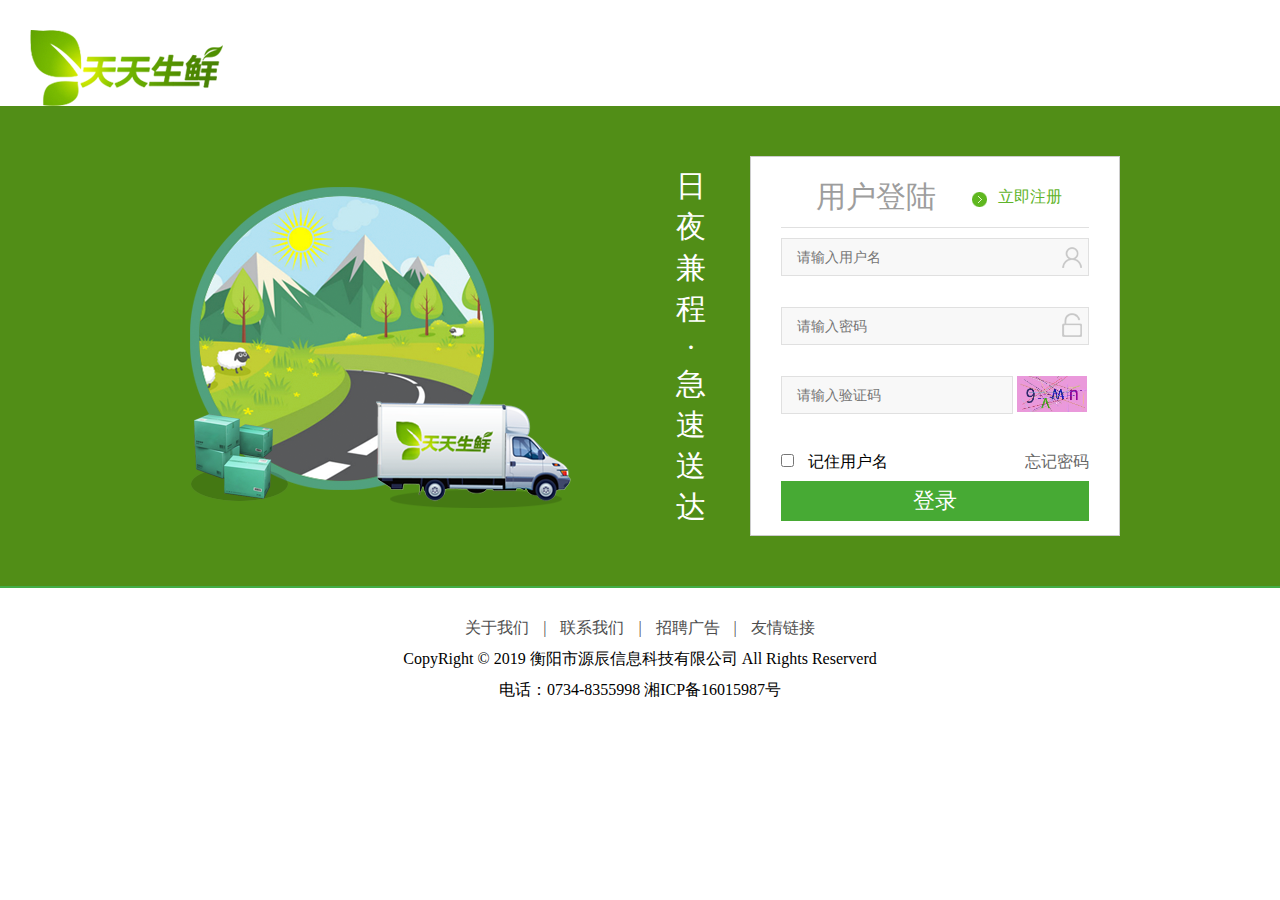
==== springcloud-fresh-user/src/main/resources/static/login.html @ 63815d95 "搭建用户中心服务器" ====
<!doctype html>
<html>
<head>
<meta charset="utf-8">
<title>天天生鲜-登陆</title>
<link rel="icon" href="images/copylogo.png">
<link rel="stylesheet" href="css/reset.css">
<link rel="stylesheet" href="css/login.css">
</head>

<body>
	<!-- logo区区域 -->
	<div class="login_top">
    	<a href="index.html" class="login_logo"><img src="images/logo02.png"></a>
    </div>
	
	<!-- 内容区域 -->
    <div class="login_form_bg">
    	<div class="login_form_wrap clearfix">
        	<div class="login_banner fl"></div>
            <div class="slogn fl">日夜兼程 · 急速送达</div>	
            <div class="login_form fr">
                <div class="login_title	clearfix">
                    <h1 class="fl">用户登陆</h1>
                    <a href="register.html" class="fl">立即注册</a>
                </div>
				<!-- 登录区域 -->
                <div class="form_input clearfix">
                    <form>
						<ul>
                            <li>
                                <input type="text" name="nickname" class="name_input" id="nickname" placeholder="请输入用户名" id="nickname">
                                <div class="user_error">输入错误</div>
                            </li>
                            <li>
                                <input type="password" name="pwd" class="pwd_input" id="pwd" placeholder="请输入密码" id="pwd">
                                <div class="pwd_error">密码错误</div>
                            </li>
                            <li>
                            	<div>
                                <input type="text" name="yzm" id="yzm" class="yzm_input"
                                placeholder="请输入验证码">
                                <img class="code" src="images/yzm.png">
                                </div>
                                    <!--<img id="code" src="http://localhost:8080/Fresh/VerifyCodeServlet">
                                    <img id="image" src="code/getCode" title="验证码图" onclick="refresh(this)"/>
                                    -->
                                <div class="code_error">验证码错误</div>
                            </li>
                            <li>
                                <div class="more_input clearfix">
                                    <input type="checkbox" name="" id="remember">
                                    <label for="remember">记住用户名</label>
                                    <a href="#">忘记密码</a>
                                </div>
                            </li>
                            <li>
                               <input type="button" value="登录" class="submit_input" onclick = "login()">
                            </li>
                      	</ul>
                    </form>
                </div>
            </div>
         </div>
    </div>
	
	<!-- 版权所有-->
    <div class="footer">
    	<div class="foot_link">
        	<a href="#">关于我们</a><span> | </span>
        	<a href="#">联系我们</a><span> | </span>
        	<a href="#">招聘广告</a><span> | </span>
            <a href="#">友情链接</a>
        </div>
        <p>CopyRight &copy;  2019 衡阳市源辰信息科技有限公司 All Rights Reserverd</p>
        <p>电话：0734-8355998 湘ICP备16015987号</p>
    </div>
	<script src="js/jquery-3.4.1.min.js"></script>
	<script>
		//切换验证码
		function refresh(obj){
			obj.src="code/getCode?"+Math.random();
		}
		
		//模拟登陆
		function login(	){
			//获取用户名
			var nickname = $("#nickname").val();
			//获取密码
			var pwd = $("#pwd").val();
			//获取验证码
			var yzm = $("#yzm").val();
			//登陆	
			if( nickname == 'yc' && pwd == 'a' && yzm == '9amn' ){
				//跳转转网页
				window.location.href = "index.html?nickname="+nickname;	
			}else{
				window.location.href = "login.html";
			}
		}
	</script>
</body>
</html>
---- springcloud-fresh-user/src/main/resources/static/css/login.css ----
@charset "utf-8";
/* CSS Document */

/*登录界面样式*/

/*顶部logo区域*/
.logo_top{
	width:960px;	
	height:130px;
	margin:0 auto;/*左右居中*/
}
.login_logo{
	display:block;/*令行级拥有块级的效果 这样就可以设置大小*/
	width:193px;
	height:76px;
	padding:30px 0 0 30px;	
}


/*中部展示区域*/
.login_form_bg{
	height:480px;
	background:#518E17;
}
.login_form_wrap{
	width:960px;	
	height:480px;
	margin:0 auto;/*左右居中*/
}
.login_banner{
	width:381px;
	height:322px;
	background:url(../images/login_banner.png) no-repeat;/*不平铺*/
	margin:80px 0 0 30px;
}

/*主旨*/
.slogn{
	width:40px;
	height:300px;
	font-size:30px;
	color:#fff;
	text-align:center;/*文本水平居中*/	
	margin:60px 0 0 100px;
}

/*表单区域*/
.login_form{
	width:368px;
	height:378px;
	border:1px solid #ccc;
	background:#fff;
	margin-top:50px;
}
.login_title{
	width:308px;
	height:60px;
	margin:10px auto;	
	border-bottom:1px solid #e0e0e0;	
}
.login_title h1{
	font-size:30px;
	color:#9d9d9d;	
	height:60px;
	line-height:60px;/*行高和高度一致 可实现垂直居中*/
	margin-left:35px;
}
.login_title a{
	display:block;
	width:100px;
	height:20px;
	color:#5fb42a;
	background:url(../images/icons02.png) no-repeat;
	text-indent:26px;/*首行缩进*/
	background-position:0 5px;
	margin:20px 0 0 36px;
}

/*表单登录区*/
.form_input{
	width:308px;
	height:250px;
	margin:10px auto;
}
.form_input ul li{
	margin-bottom:8px;	
}
.name_input,.pwd_input,.yzm_input{
	width:306px;
	height:36px;
	border:1px solid #e0e0e0;	
	/*背景图片*/
	background:url(../images/icons02.png) no-repeat 280px -42px #f8f8f8;
	font-size:14px;
	text-indent:15px;
	outline:none;
}
.pwd_input{
	background-position:280px -95px;
}
.yzm_input{
	width:230px;
	position:relative;/*相对定位*/
	left:0;
	top:-12px;
}
.code{
	width:70px;	
	height:36px;
}
.more_input{
	width:100%;
	margin-top:5px;	
}
.more_input input{
	margin-top:2px;	
}
.more_input label{
	margin-left:10px;
}
.more_input a{
	float:right;
	color:#666;	
}
/*伪类选择器 鼠标放上去触发*/
.more_input a:hover{
	color:#ff8888;
	text-decoration:underline;
}
.submit_input{
	width:100%;
	height:40px;
	background:#47AA34;
	border:0px;/*取消边框*/
	color:#fff;
	font-size:22px;
	cursor:pointer;/*设置手型*/
}
/*错误提示*/
.user_error,.pwd_error,.code_error{
	font-size:14px;
	color:red;
	visibility: hidden;/*隐藏 并占据空间*/
}
.user_error,.pwd_error{
	margin-top:5px;
}
/*尾部版权区域*/
.footer{
	border-top:2px solid #42ad46;
	text-align:center;	
}
.foot_link{
	margin-top:30px;	
}
.foot_link a,.foot_link span{
	color:#4e4e4e;
}
.foot_link a:hover{
	color:#ff8888;	
}
.foot_link span{
	padding:10px;	
}
.footer p{
	margin-top:10px;
}
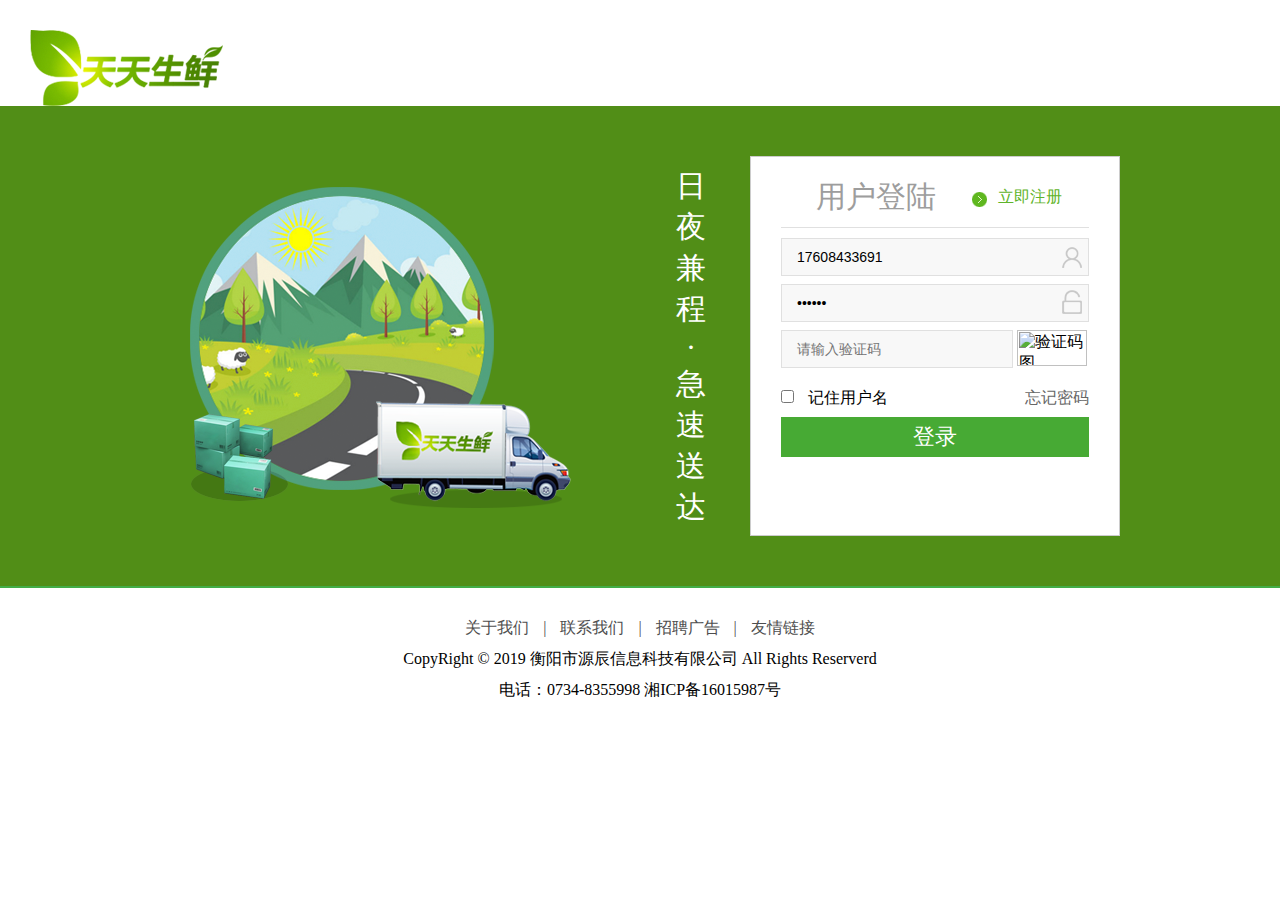
==== commit 0bb87463: "vue实现用户登录" ====
--- a/springcloud-fresh-user/src/main/resources/static/login.html
+++ b/springcloud-fresh-user/src/main/resources/static/login.html
@@ -9,95 +9,157 @@
 </head>
 
 <body>
-	<!-- logo区区域 -->
-	<div class="login_top">
-    	<a href="index.html" class="login_logo"><img src="images/logo02.png"></a>
-    </div>
-	
+<!-- logo区区域 -->
+<div class="login_top">
+	<a href="index.html" class="login_logo"><img src="images/logo02.png"></a>
+</div>
+
+<div id="app">
 	<!-- 内容区域 -->
-    <div class="login_form_bg">
-    	<div class="login_form_wrap clearfix">
-        	<div class="login_banner fl"></div>
-            <div class="slogn fl">日夜兼程 · 急速送达</div>	
-            <div class="login_form fr">
-                <div class="login_title	clearfix">
-                    <h1 class="fl">用户登陆</h1>
-                    <a href="register.html" class="fl">立即注册</a>
-                </div>
+	<div class="login_form_bg">
+		<div class="login_form_wrap clearfix">
+	    	<div class="login_banner fl"></div>
+	        <div class="slogn fl">日夜兼程 · 急速送达</div>	
+	        <div class="login_form fr">
+	            <div class="login_title	clearfix">
+	                <h1 class="fl">用户登陆</h1>
+	                <a href="register.html" class="fl">立即注册</a>
+	            </div>
 				<!-- 登录区域 -->
-                <div class="form_input clearfix">
-                    <form>
+	            <div class="form_input clearfix">
+	                <form>
 						<ul>
-                            <li>
-                                <input type="text" name="nickname" class="name_input" id="nickname" placeholder="请输入用户名" id="nickname">
-                                <div class="user_error">输入错误</div>
-                            </li>
-                            <li>
-                                <input type="password" name="pwd" class="pwd_input" id="pwd" placeholder="请输入密码" id="pwd">
-                                <div class="pwd_error">密码错误</div>
-                            </li>
-                            <li>
-                            	<div>
-                                <input type="text" name="yzm" id="yzm" class="yzm_input"
-                                placeholder="请输入验证码">
-                                <img class="code" src="images/yzm.png">
-                                </div>
-                                    <!--<img id="code" src="http://localhost:8080/Fresh/VerifyCodeServlet">
-                                    <img id="image" src="code/getCode" title="验证码图" onclick="refresh(this)"/>
-                                    -->
-                                <div class="code_error">验证码错误</div>
-                            </li>
-                            <li>
-                                <div class="more_input clearfix">
-                                    <input type="checkbox" name="" id="remember">
-                                    <label for="remember">记住用户名</label>
-                                    <a href="#">忘记密码</a>
-                                </div>
-                            </li>
-                            <li>
-                               <input type="button" value="登录" class="submit_input" onclick = "login()">
-                            </li>
-                      	</ul>
-                    </form>
-                </div>
-            </div>
-         </div>
-    </div>
-	
-	<!-- 版权所有-->
-    <div class="footer">
-    	<div class="foot_link">
-        	<a href="#">关于我们</a><span> | </span>
-        	<a href="#">联系我们</a><span> | </span>
-        	<a href="#">招聘广告</a><span> | </span>
-            <a href="#">友情链接</a>
-        </div>
-        <p>CopyRight &copy;  2019 衡阳市源辰信息科技有限公司 All Rights Reserverd</p>
-        <p>电话：0734-8355998 湘ICP备16015987号</p>
-    </div>
-	<script src="js/jquery-3.4.1.min.js"></script>
-	<script>
-		//切换验证码
-		function refresh(obj){
-			obj.src="code/getCode?"+Math.random();
-		}
-		
-		//模拟登陆
-		function login(	){
-			//获取用户名
-			var nickname = $("#nickname").val();
-			//获取密码
-			var pwd = $("#pwd").val();
-			//获取验证码
-			var yzm = $("#yzm").val();
-			//登陆	
-			if( nickname == 'yc' && pwd == 'a' && yzm == '9amn' ){
-				//跳转转网页
-				window.location.href = "index.html?nickname="+nickname;	
+	                        <li>
+	                            <input type="text" name="nickname" autofocus="autofocus" class="name_input" @blur="checkInfo(0)" v-model="account" placeholder="请输入用户名" id="nickname">
+	                            <div class="user_error"><span v-if="status[0]">您输入的账号格式错误...</span></div>
+	                        </li>
+	                        <li>
+	                            <input type="password" name="pwd" class="pwd_input" @blur="checkInfo(1)" v-model="pwd" placeholder="请输入密码" id="pwd">
+	                            <div class="pwd_error"><span v-if="status[1]">密码错误...</span></div>
+	                        </li>
+	                        <li>
+	                        	<div>
+	                            <input type="text" name="yzm" @blur="checkInfo(2)" v-model="code" class="yzm_input"  placeholder="请输入验证码">
+	                            <img class="code" src="code/getcode" title="验证码图" onclick="refresh(this)">
+	                            </div>
+	                            <div class="code_error"><span v-if="status[2]">{{info}}</span></div>
+	                        </li>
+	                        <li>
+	                            <div class="more_input clearfix">
+	                                <input type="checkbox" name="" id="remember">
+	                                <label for="remember">记住用户名</label>
+	                                <a href="#">忘记密码</a>
+	                            </div>
+	                        </li>
+	                        <li>
+	                           <input type="button" value="登录" class="submit_input" @click = "login">
+	                        </li>
+	                  	</ul>
+	                </form>
+	            </div>
+	        </div>
+	     </div>
+	</div>
+</div>
+<!-- 版权所有-->
+   <div class="footer">
+   	<div class="foot_link">
+       	<a href="#">关于我们</a><span> | </span>
+       	<a href="#">联系我们</a><span> | </span>
+       	<a href="#">招聘广告</a><span> | </span>
+           <a href="#">友情链接</a>
+       </div>
+       <p>CopyRight &copy;  2019 衡阳市源辰信息科技有限公司 All Rights Reserverd</p>
+       <p>电话：0734-8355998 湘ICP备16015987号</p>
+   </div>
+<script type="text/javascript" src="js/jquery-3.4.1.min.js"></script>
+<script type="text/javascript" src="js/vue.js"></script>
+<script type="text/javascript" src="js/axios.js"></script>
+<script type="text/javascript" src="js/qs.js"></script>
+<script>
+//切换验证码
+function refresh(obj){
+	obj.src="code/getCode?"+Math.random();
+}
+
+let app = new Vue({
+	el: "#app",
+	data:{
+		account: "17608433691",
+		pwd: "123321",
+		code: "",
+		status: [false, false, false],
+		info: ""
+	},
+	methods:{
+		checkInfo: function(flag){
+			let correct = false;
+			if(flag == 0){		//说明是要校验账号
+				let reg1 = /^1(3|4|5|6|7|8|9)\d{9}$/;
+				let reg2 = /^\w+((-\w+) | (\.\w+))*\@[A-Za-z0-9]+((\.|-)[A-Za-z0-9]+)*\.[A-Za-z0-9]$/;
+				let reg3 = /^[\u4e00-\u9fff\w]{2,16}$/;
+				
+				if(!(reg1.test(this.account) || reg2.test(this.account) || reg3.test(this.account))){
+					correct = false;
+				}else{
+					correct = true;
+				}
+				
+			}else if(flag == 1){	//说明是校验密码
+				let reg = /^[\w@!#$%&,\.]{6,16}$/;
+				
+				if(reg.test(this.pwd)){
+					correct = true;
+				}else{
+					correct = false;
+				}
+			}else if(flag == 2){	//说明是校验验证码
+				let reg = /^\w{4}$/;
+				
+				if(reg.test(this.code)){
+					correct = true;
+				}else{
+					this.info = "验证码错误...";
+					correct = false;
+				}
+			}
+			
+			if(correct){	//说明是满足校验条件
+				Vue.set(app.status, flag, false);
 			}else{
-				window.location.href = "login.html";
+				app.$set(app.status, flag, true);
+			}
+		},
+		login: function(){
+			this.checkInfo(0);
+			this.checkInfo(1);
+			this.checkInfo(2);
+			
+			if($.inArray(true, this.status) == -1){	//说明数组中没有true值，即所有的校验都已经通过
+				Vue.set(app.status, 2, false);
+				//发送请求
+				axios.post("member/login", qs.stringify({nickName:this.account, pwd:this.pwd, realName:this.code})).then(result => {
+					if(result.data.code == 501){
+						this.info = "验证码错误...";
+						Vue.set(app.status, 2, true);
+					}else if(result.data.code == 200){
+						//先获取是从哪个页面跳出来的
+						let temp = document.referrer;	//获取来源路径
+						//如果是直接访问的登录界面或者是从注册界面来的，那么默认访问首页
+						if(temp == "" || temp == undefined || temp.indexOf("register.html")){
+							location.href = "/view/index.html";
+						}else{
+							history.go(-1);
+						}
+					}else{
+						this.info = "账户或密码错误...";
+						Vue.set(app.status, 2, false);
+					}
+				})
 			}
 		}
-	</script>
+	}
+})
+</script>
 </body>
 </html>
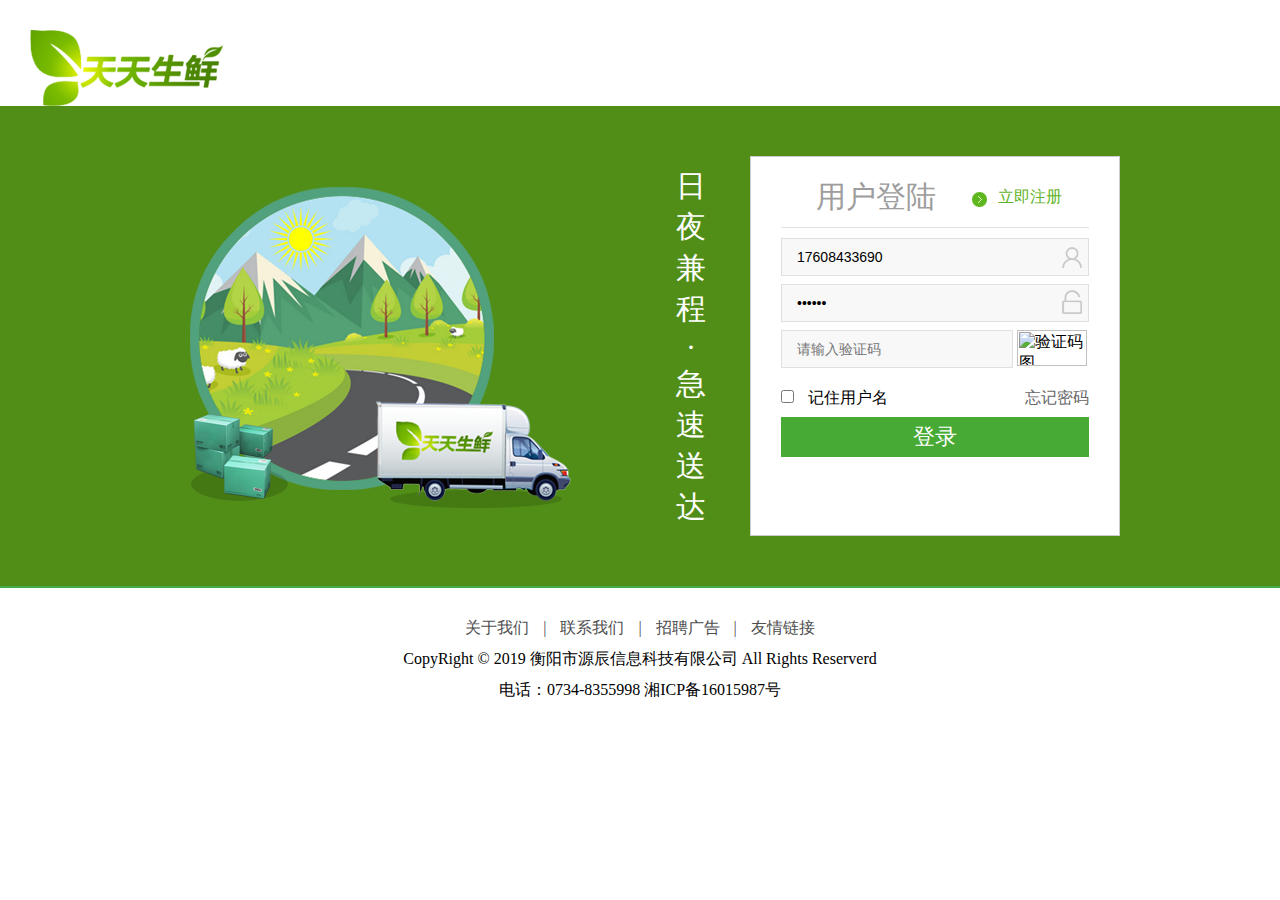
==== commit 767ecb46: "登录优化" ====
--- a/springcloud-fresh-user/src/main/resources/static/login.html
+++ b/springcloud-fresh-user/src/main/resources/static/login.html
@@ -79,14 +79,14 @@
 <script>
 //切换验证码
 function refresh(obj){
-	obj.src="code/getCode?"+Math.random();
+	obj.src="code/getcode?"+Math.random();
 }
 
 let app = new Vue({
 	el: "#app",
 	data:{
-		account: "17608433691",
-		pwd: "123321",
+		account: "17608433690",
+		pwd: "123456",
 		code: "",
 		status: [false, false, false],
 		info: ""
@@ -96,9 +96,8 @@
 			let correct = false;
 			if(flag == 0){		//说明是要校验账号
 				let reg1 = /^1(3|4|5|6|7|8|9)\d{9}$/;
-				let reg2 = /^\w+((-\w+) | (\.\w+))*\@[A-Za-z0-9]+((\.|-)[A-Za-z0-9]+)*\.[A-Za-z0-9]$/;
+				let reg2 = /^\w+((-\w+) | (\.\w+))*\@[A-Za-z0-9]+((\.|-)[A-Za-z0-9]+)*\.[A-Za-z0-9]+$/;
 				let reg3 = /^[\u4e00-\u9fff\w]{2,16}$/;
-				
 				if(!(reg1.test(this.account) || reg2.test(this.account) || reg3.test(this.account))){
 					correct = false;
 				}else{
@@ -107,7 +106,6 @@
 				
 			}else if(flag == 1){	//说明是校验密码
 				let reg = /^[\w@!#$%&,\.]{6,16}$/;
-				
 				if(reg.test(this.pwd)){
 					correct = true;
 				}else{
@@ -115,7 +113,6 @@
 				}
 			}else if(flag == 2){	//说明是校验验证码
 				let reg = /^\w{4}$/;
-				
 				if(reg.test(this.code)){
 					correct = true;
 				}else{
--- a/springcloud-fresh-user/src/main/resources/static/css/login.css
+++ b/springcloud-fresh-user/src/main/resources/static/css/login.css
@@ -140,7 +140,6 @@
 .user_error,.pwd_error,.code_error{
 	font-size:14px;
 	color:red;
-	visibility: hidden;/*隐藏 并占据空间*/
 }
 .user_error,.pwd_error{
 	margin-top:5px;
